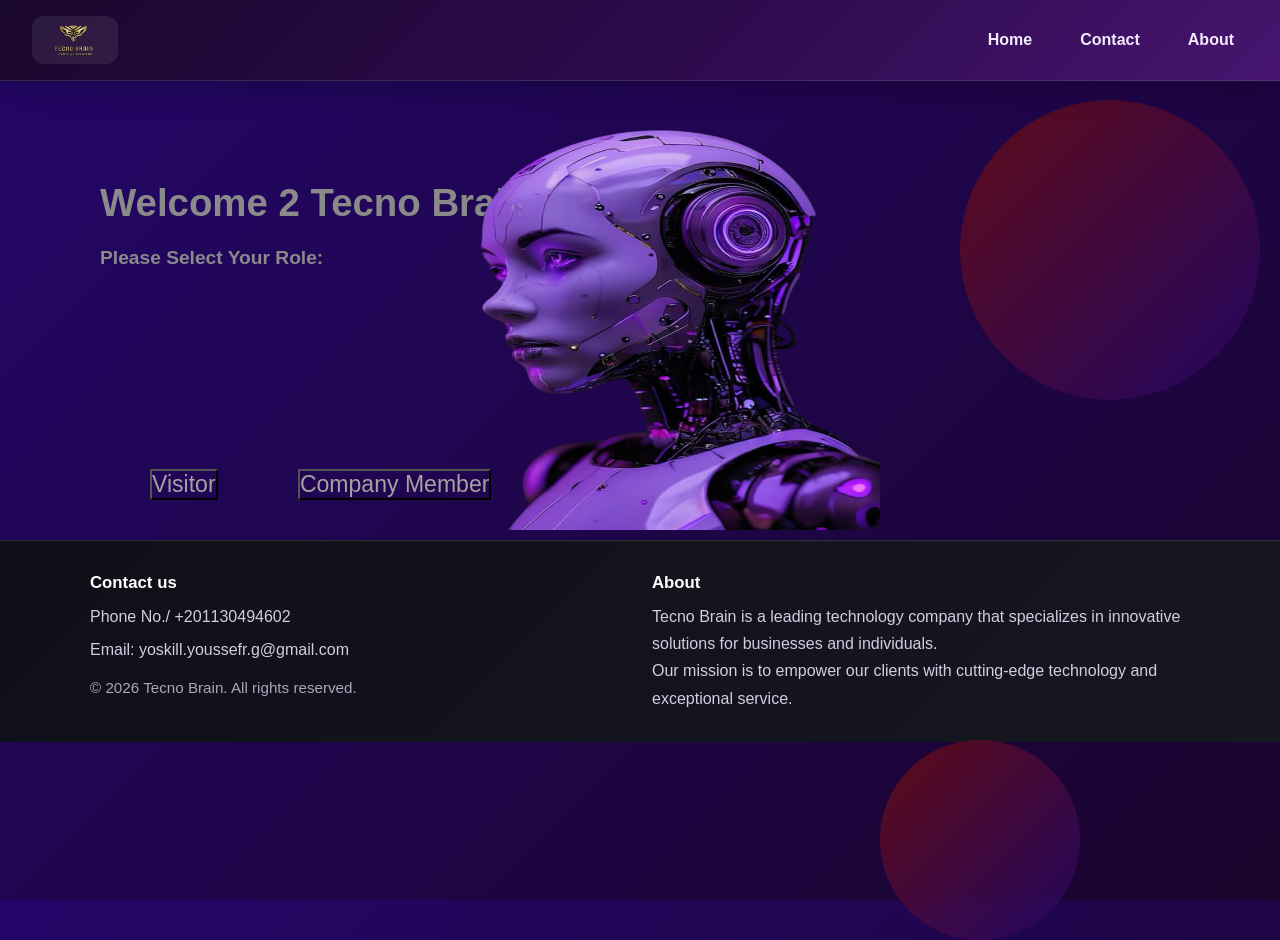
==== welcome_psge.html @ b413807b "First commit" ====
<!DOCTYPE html>
<html lang="en">
<head>
    <meta charset="UTF-8">
    <meta name="viewport" content="width=device-width, initial-scale=1.0">
    <title>Tecno Brain</title>
<link rel="stylesheet"  href="css/welcome.css" >
<link rel="stylesheet" href="css/header.css">
</head>
<body>


    <header class="header">
        <img src="photos/eNJaeIzL.png" alt="Tecno Brain Logo" class="logo">
        <a href="welcome_psge.html">Home</a>
        <a href="#contact">Contact</a>
        <a href="#about">About</a>
    </header>
    <div class="circle circle-top"></div>
    <div class="circle circle-bottom"></div>

      <div class="grid">
<div class="all">
<div class="container">
    <h1>Welcome 2 Tecno Brain </h1><br>
<h4>Please Select Your Role:</h4>
</div>
<div class="buttons">
    <button onclick="goVisitor()"  class="buttons" >Visitor</button>
    <button onclick="goMember()"   class="buttons">Company Member</button>
    <script src="role.js"></script>
</div>
</div>
<img class="right-robo" src="photos/Picsart_26-07-18_14-12-12-285.png" alt="Robot illustration">

<footer>
    <div>
        <div>
            <h2 id="contact">Contact us</h2>
            <p>Phone No./ +201130494602</p>
            <p>Email: yoskill.youssefr.g@gmail.com</p>
            <p class="copy">© 2026 Tecno Brain. All rights reserved.</p>
        </div>
        <div>
            <h2 id="about">About</h2>
            <p>Tecno Brain is a leading technology company that specializes in innovative solutions for businesses and individuals.<br> Our mission is to empower our clients with cutting-edge technology and exceptional service.</p>
        </div>
    </div>
</footer>
</body>
</html>
---- css/welcome.css ----
*{
    font-family: Arial, Helvetica, sans-serif;
    margin: 0;
    padding: 0;
    box-sizing: border-box;

}




body {
    height: 100vh;
    /* display: flex; */
    background: linear-gradient(135deg, #240669, #1a042c);
}
 
/* ===== BACKGROUND CIRCLES ===== */
.circle {
  position: absolute;
  border-radius: 50%;
  background: linear-gradient(135deg, #6e0d0d, #240669);
  opacity: 0.8;
  z-index: 0;
}

.circle-top {
  width: 300px;
  height: 300px;
  top: 100px;
  right: 20px;
}

.circle-bottom {
  width: 200px;
  height: 200px;
  bottom: -40px;
  right: 200px;
}
.container{
    font-size: larger;
    font-weight: bolder;
    justify-content: left;
    align-items: flex-start;
    width: 250vh;
    margin-top: 100px;
    margin-left: 100px; 
    max-height: 100px;
    color: rgb(138, 138, 138);
}

.buttons{
    margin-top: 100px;
    margin-left: 75px;
    font-size: larger;
    width:max-content;
    max-height:max-content ;
    padding-top: -50px;
    background: transparent;
    color: rgb(168, 160, 160);
    /* position: absolute; */
}


.all{
   
    margin-top: 60px; 
    width: 450px;
    margin-right: -50px; 
}
 .right-robo{ 
    margin: 100px 0 0 70px;
    width: 400px;
    height: 400px;
    right: 400px;
    top:30px;
    position: absolute;
}


.Projects{
    color:blue;
    background-color: brown;
    max-width: 500px;
    max-height: 100px;
    margin: 70px;
}

.logo1{
     max-width: 100px;
    max-height: 50px;
    background-color: rgb(255, 0, 0);
    margin-left:-250px;
}

.projects-content{
    background: red;
    margin:250px;
    width: 1000px;
    height: 200px;
}
---- css/header.css ----
.header {
    position: sticky;
    top: 0;
    z-index: 1000;
    display: flex;
    align-items: center;
    justify-content: space-between;
    gap: 20px;
    padding: 16px 32px;
    background: linear-gradient(135deg, #1a072d 0%, #2d0b4d 55%, #47156f 100%);
    color: #ffffff;
    box-shadow: 0 10px 30px rgba(0, 0, 0, 0.2);
    border-bottom: 1px solid rgba(255, 255, 255, 0.12);
    backdrop-filter: blur(12px);
}

.header .logo {
    width: auto;
    max-height: 48px;
    object-fit: contain;
    border-radius: 12px;
    padding: 4px;
    background: rgba(255, 255, 255, 0.08);
}

.header a {
    color: #f5ebff;
    text-decoration: none;
    font-size: 16px;
    font-weight: 600;
    padding: 10px 14px;
    border-radius: 999px;
    transition: all 0.25s ease;
}

.header a:hover {
    background: rgba(255, 255, 255, 0.14);
    color: #ffffff;
    transform: translateY(-1px);
}

.header a:first-of-type {
    margin-left: auto;
}

footer {
    margin-top: 40px;
    padding: 32px 32px 24px;
    background: linear-gradient(135deg, #0f0f18 0%, #171722 100%);
    color: #e8e8f0;
    border-top: 1px solid rgba(255, 255, 255, 0.1);
    box-shadow: inset 0 1px 0 rgba(255, 255, 255, 0.04);
}

footer > div {
    max-width: 1100px;
    margin: 0 auto;
    display: grid;
    grid-template-columns: repeat(2, minmax(0, 1fr));
    gap: 24px;
}

footer h2 {
    font-size: 1.05rem;
    margin-bottom: 10px;
    color: #ffffff;
}

footer p {
    margin: 6px 0;
    color: #cfcfe3;
    line-height: 1.7;
}

footer .copy {
    margin-top: 12px;
    font-size: 0.95rem;
    color: #a7a7bf;
}

@media (max-width: 768px) {
    .header {
        flex-wrap: wrap;
        justify-content: center;
        padding: 14px 20px;
    }

    .header .logo {
        margin-bottom: 6px;
    }

    .header a:first-of-type {
        margin-left: 0;
    }

    footer {
        padding: 24px 20px 20px;
    }

    footer > div {
        grid-template-columns: 1fr;
        gap: 18px;
    }
}
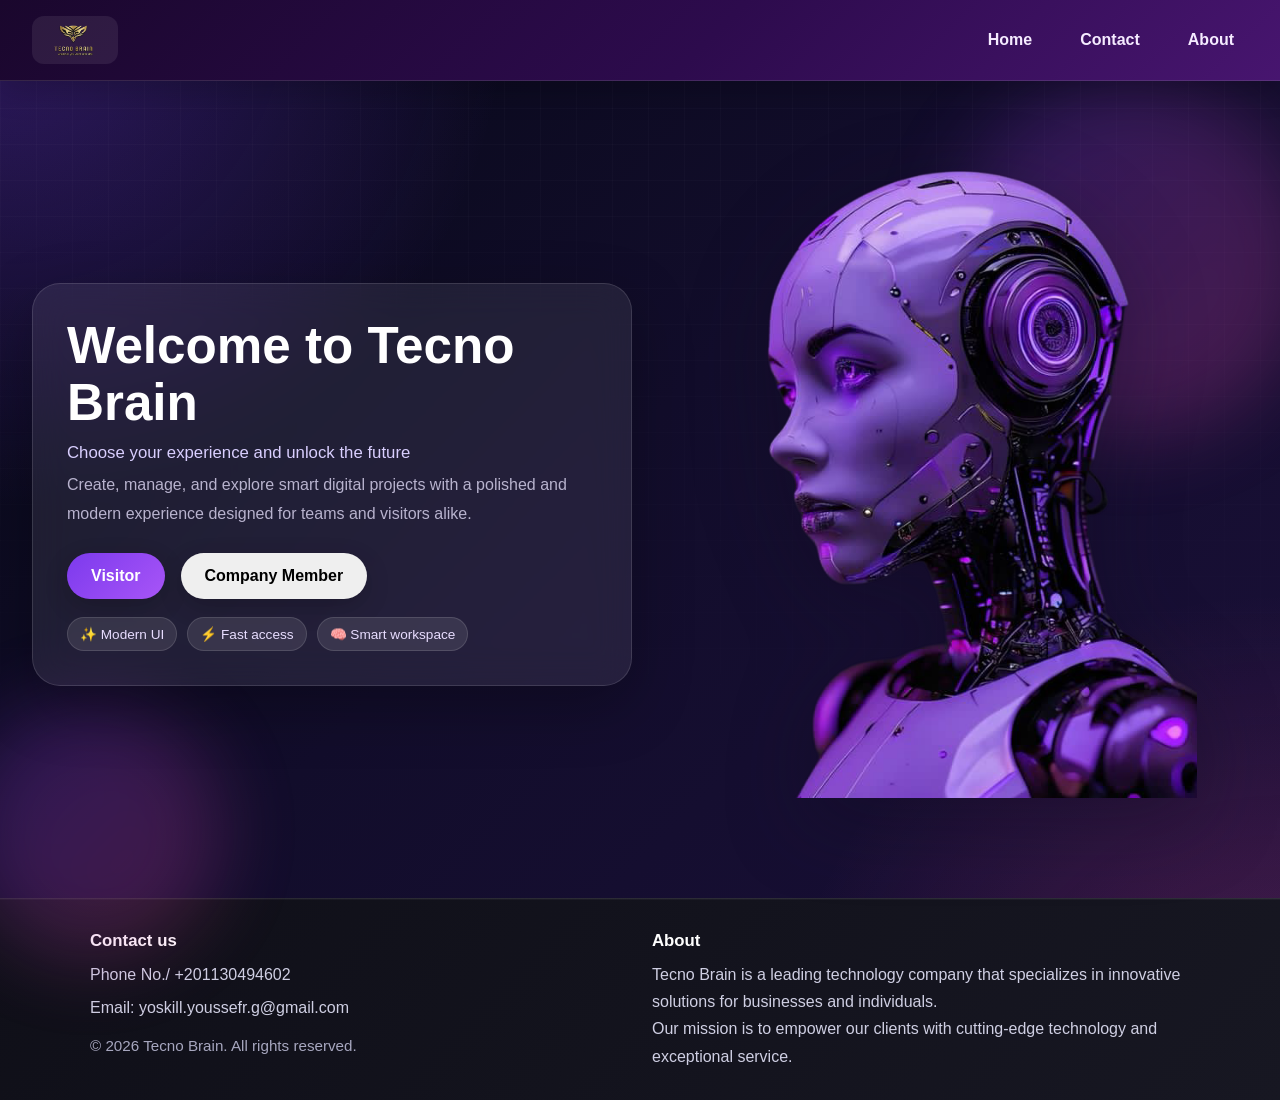
==== commit 050cd3b1: "Updated project" ====
--- a/welcome_psge.html
+++ b/welcome_psge.html
@@ -19,19 +19,26 @@
     <div class="circle circle-top"></div>
     <div class="circle circle-bottom"></div>
 
-      <div class="grid">
-<div class="all">
-<div class="container">
-    <h1>Welcome 2 Tecno Brain </h1><br>
-<h4>Please Select Your Role:</h4>
-</div>
-<div class="buttons">
-    <button onclick="goVisitor()"  class="buttons" >Visitor</button>
-    <button onclick="goMember()"   class="buttons">Company Member</button>
-    <script src="role.js"></script>
-</div>
-</div>
-<img class="right-robo" src="photos/Picsart_26-07-18_14-12-12-285.png" alt="Robot illustration">
+    <main class="hero">
+        <div class="all">
+            <div class="container">
+                <h1>Welcome to Tecno Brain</h1>
+                <h4>Choose your experience and unlock the future</h4>
+                <p>Create, manage, and explore smart digital projects with a polished and modern experience designed for teams and visitors alike.</p>
+            </div>
+            <div class="buttons">
+                <button onclick="goVisitor()">Visitor</button>
+                <button onclick="goMember()">Company Member</button>
+                <script src="role.js"></script>
+            </div>
+            <div class="badge-row">
+                <span>✨ Modern UI</span>
+                <span>⚡ Fast access</span>
+                <span>🧠 Smart workspace</span>
+            </div>
+        </div>
+        <img class="right-robo" src="photos/Picsart_26-07-18_14-12-12-285.png" alt="Robot illustration">
+    </main>
 
 <footer>
     <div>
--- a/css/welcome.css
+++ b/css/welcome.css
@@ -1,101 +1,189 @@
-  *{
-    font-family: Arial, Helvetica, sans-serif;
+* {
+    font-family: 'Poppins', 'Segoe UI', sans-serif;
     margin: 0;
     padding: 0;
     box-sizing: border-box;
-
 }
 
+body {
+    min-height: 100vh;
+    background:
+        radial-gradient(circle at top left, rgba(124, 58, 237, 0.35), transparent 30%),
+        radial-gradient(circle at bottom right, rgba(236, 72, 153, 0.25), transparent 30%),
+        linear-gradient(135deg, #060816 0%, #120d2b 45%, #1b103a 100%);
+    color: #f8f7ff;
+    overflow-x: hidden;
+}
 
+body::before {
+    content: '';
+    position: fixed;
+    inset: 0;
+    background-image:
+        linear-gradient(rgba(255,255,255,0.04) 1px, transparent 1px),
+        linear-gradient(90deg, rgba(255,255,255,0.04) 1px, transparent 1px);
+    background-size: 36px 36px;
+    mask-image: linear-gradient(to bottom, rgba(0,0,0,0.6), transparent);
+    pointer-events: none;
+}
 
-
-body {
-    height: 100vh;
-    /* display: flex; */
-    background: linear-gradient(135deg, #240669, #1a042c);
-}
- 
-/* ===== BACKGROUND CIRCLES ===== */
 .circle {
-  position: absolute;
-  border-radius: 50%;
-  background: linear-gradient(135deg, #6e0d0d, #240669);
-  opacity: 0.8;
-  z-index: 0;
+    position: absolute;
+    border-radius: 50%;
+    background: linear-gradient(135deg, #7c3aed, #ec4899);
+    filter: blur(40px);
+    opacity: 0.25;
+    z-index: 0;
+    animation: float 8s ease-in-out infinite alternate;
 }
 
 .circle-top {
-  width: 300px;
-  height: 300px;
-  top: 100px;
-  right: 20px;
+    width: 360px;
+    height: 360px;
+    top: 80px;
+    right: -30px;
 }
 
 .circle-bottom {
-  width: 200px;
-  height: 200px;
-  bottom: -40px;
-  right: 200px;
-}
-.container{
-    font-size: larger;
-    font-weight: bolder;
-    justify-content: left;
-    align-items: flex-start;
-    width: 250vh;
-    margin-top: 100px;
-    margin-left: 100px; 
-    max-height: 100px;
-    color: rgb(138, 138, 138);
+    width: 260px;
+    height: 260px;
+    bottom: -60px;
+    left: -40px;
 }
 
-.buttons{
-    margin-top: 100px;
-    margin-left: 75px;
-    font-size: larger;
-    width:max-content;
-    max-height:max-content ;
-    padding-top: -50px;
-    background: transparent;
-    color: rgb(168, 160, 160);
-    /* position: absolute; */
+@keyframes float {
+    from { transform: translateY(0px) scale(1); }
+    to { transform: translateY(24px) scale(1.06); }
 }
 
-
-.all{
-   
-    margin-top: 60px; 
-    width: 450px;
-    margin-right: -50px; 
-}
- .right-robo{ 
-    margin: 100px 0 0 70px;
-    width: 400px;
-    height: 400px;
-    right: 400px;
-    top:30px;
-    position: absolute;
+.hero {
+    position: relative;
+    z-index: 1;
+    display: grid;
+    grid-template-columns: 1.1fr 0.9fr;
+    align-items: center;
+    gap: 32px;
+    max-width: 1280px;
+    margin: 0 auto;
+    padding: 90px 32px 60px;
 }
 
-
-.Projects{
-    color:blue;
-    background-color: brown;
-    max-width: 500px;
-    max-height: 100px;
-    margin: 70px;
+.all {
+    max-width: 600px;
+    padding: 34px;
+    border: 1px solid rgba(255,255,255,0.12);
+    border-radius: 28px;
+    background: rgba(255,255,255,0.08);
+    backdrop-filter: blur(18px);
+    box-shadow: 0 20px 60px rgba(0,0,0,0.28);
 }
 
-.logo1{
-     max-width: 100px;
-    max-height: 50px;
-    background-color: rgb(255, 0, 0);
-    margin-left:-250px;
+.container h1 {
+    font-size: clamp(2rem, 4vw, 3.2rem);
+    line-height: 1.1;
+    margin-bottom: 12px;
+    color: #ffffff;
 }
 
-.projects-content{
-    background: red;
-    margin:250px;
-    width: 1000px;
-    height: 200px;
-}  +.container h4 {
+    font-size: 1.05rem;
+    font-weight: 500;
+    color: #d9cfff;
+    margin-bottom: 8px;
+}
+
+.container p {
+    color: #b8b3ce;
+    line-height: 1.8;
+    margin-bottom: 24px;
+}
+
+.buttons {
+    display: flex;
+    gap: 16px;
+    flex-wrap: wrap;
+    margin-top: 10px;
+}
+
+.buttons button {
+    border: none;
+    padding: 14px 24px;
+    border-radius: 999px;
+    font-size: 1rem;
+    font-weight: 700;
+    cursor: pointer;
+    transition: transform 0.25s ease, box-shadow 0.25s ease, background 0.25s ease;
+    box-shadow: 0 8px 25px rgba(0,0,0,0.2);
+}
+
+.buttons button:hover {
+    transform: translateY(-3px);
+}
+
+.buttons button:first-child {
+    background: linear-gradient(135deg, #7c3aed, #a855f7);
+    color: white;
+}
+
+.buttons button:last-child {
+    background: linear-gradient(135deg, #ffffff, #e9defc);
+    color: #2b1155;
+}
+
+.right-robo {
+    width: min(100%, 430px);
+    justify-self: center;
+    filter: drop-shadow(0 20px 40px rgba(16, 8, 32, 0.35));
+    animation: bob 4.5s ease-in-out infinite;
+}
+
+@keyframes bob {
+    0%, 100% { transform: translateY(0px); }
+    50% { transform: translateY(-12px); }
+}
+
+.badge-row {
+    display: flex;
+    gap: 10px;
+    flex-wrap: wrap;
+    margin-top: 18px;
+}
+
+.badge-row span {
+    padding: 8px 12px;
+    border-radius: 999px;
+    background: rgba(255,255,255,0.1);
+    color: #e8ddff;
+    font-size: 0.85rem;
+    border: 1px solid rgba(255,255,255,0.12);
+}
+
+@media (max-width: 900px) {
+    .hero {
+        grid-template-columns: 1fr;
+        padding-top: 60px;
+    }
+
+    .right-robo {
+        order: -1;
+        max-width: 300px;
+    }
+}
+
+@media (max-width: 640px) {
+    .hero {
+        padding: 42px 18px 40px;
+    }
+
+    .all {
+        padding: 24px;
+    }
+
+    .buttons {
+        flex-direction: column;
+    }
+
+    .buttons button {
+        width: 100%;
+    }
+}
